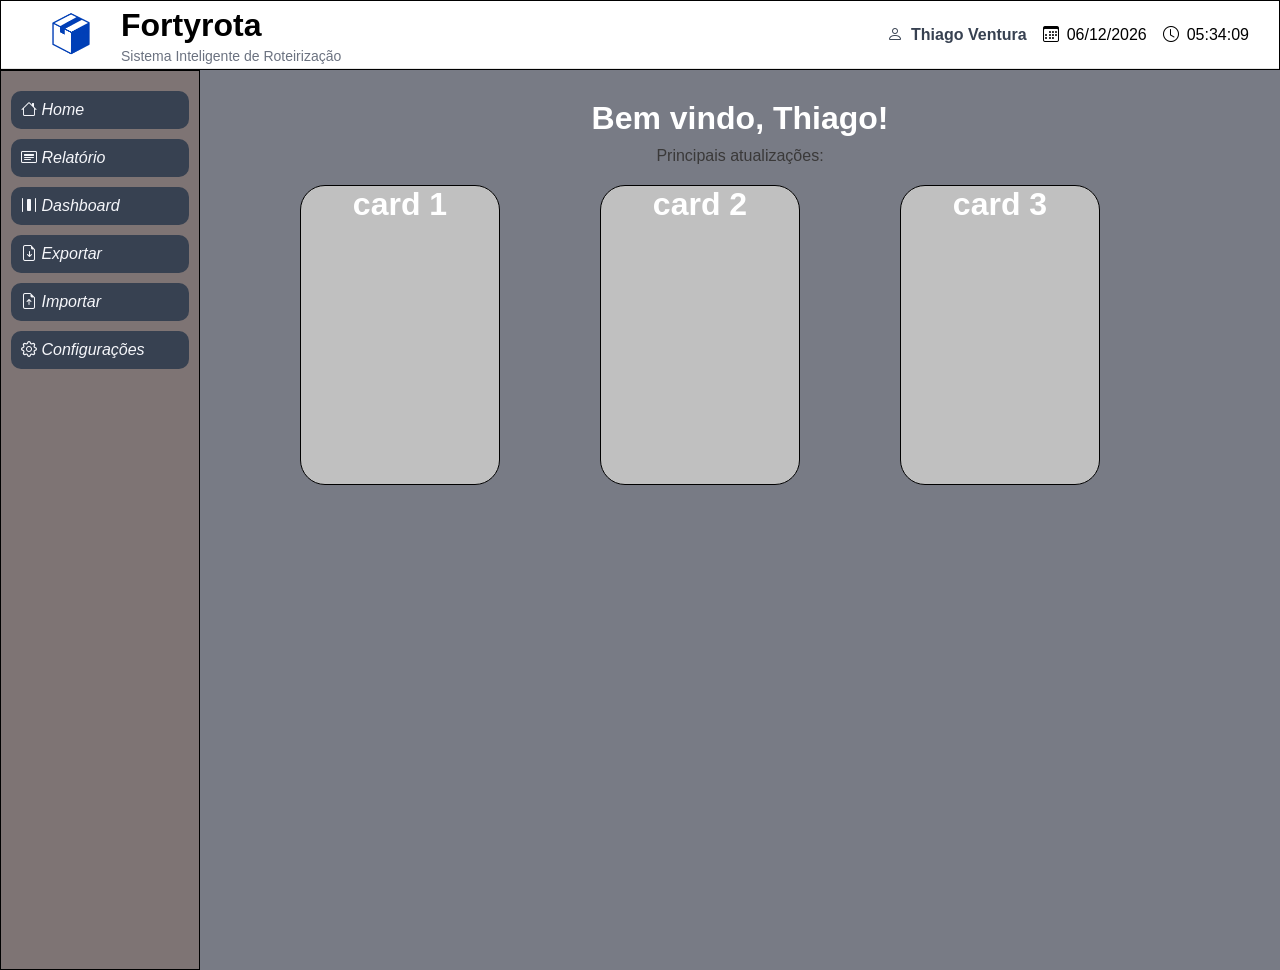
==== index.html @ dca32771 "Header - Sidebar - main - conceitos iniciais" ====
<!doctype html>
<html lang="en">
  <head>
    <meta charset="UTF-8" />
    <meta name="viewport" content="width=device-width, initial-scale=1.0" />
    <title>Fortyrota</title>
    <link rel="stylesheet" href="/CSS/style.css" />
    <link
      rel="stylesheet"
      href="https://cdn.jsdelivr.net/npm/bootstrap-icons@1.11.3/font/bootstrap-icons.min.css"
    />
  </head>
  <body>
    <header class="header">
      <div class="logo-container">
        <img src="/assets/logo.png" alt="Logo Fortymil" class="logo" />
        <div class="system-info">
          <h1 class="system-name">Fortyrota</h1>
          <p class="system-subtitle">Sistema Inteligente de Roteirização</p>
        </div>
      </div>

      <div class="user-container">
        <div class="user-item">
          <i class="bi bi-person"></i>
          <span class="user">Thiago Ventura</span>
        </div>

        <div class="user-item">
          <i class="bi bi-calendar3"></i>
          <span id="date"></span>
        </div>

        <div class="user-item">
          <i class="bi bi-clock"></i>
          <span id="clock"></span>
        </div>
      </div>
    </header>

    <div class="layout">

         <div class= "container-sidebar">
<aside class="aside-sidebar">

<nav class="navegacao-sidebar"> 

    <ul class="lista-home"> 
            <i class="bi bi-house">
              Home
            </i> </ul>

            <ul class="lista-Relatorio"> 
            <i class="bi bi-card-heading">
              Relatório
            </i> </ul>

            <ul class="lista-dashboard"> 
            <i class="bi bi-distribute-horizontal">
              Dashboard
            </i> </ul>

            <ul class="lista-exportar"> 
            <i class="bi bi-file-earmark-arrow-down">
              Exportar
            </i> </ul>

            <ul class="lista-importar"> 
            <i class="bi bi-file-earmark-arrow-up">
              Importar
            </i> </ul>

            <ul class="lista-configuracoes"> 
            <i class="bi bi-gear">

              Configurações
            </i> </ul>


    </div>

         <div class="main-container">

    <main class="main-content">

    <h1> Bem vindo, Thiago! </h1>
    <p class="atualizacoes">Principais atualizações:</p>
      
  </main>

  <div class="layout-container">
    
   <div class="cards-container">

      <h1>card 1</h1>
      
  </div>
  
  <div class="cards-container">

      <h1>card 2</h1>
      
  </div>
  
  <div class="cards-container">

      <h1>card 3</h1>
      
  </div>

  
  </div>

 
</div>

    </div>


</nav>

        

</aside>    

  </nav>

 

</div>

    <script src="/JS/script.js"></script>
  </body>
</html>
---- CSS/style.css ----
* {
  margin: 0;
  padding: 0;
  box-sizing: border-box;
}

body {
  font-family: Arial, Helvetica, sans-serif;

  background-color: #f5f6fa;
}

.header {
  height: 70px;
  background-color: #ffffff;
  display: flex;
  justify-content: space-between;
  align-items: center;
  padding: 0 30px;
  box-shadow: inset 0 -1px 0 rgba(0, 0, 0, 0.1);
  border: 1px, solid, black;
}

.logo-container {
  display: flex;
  align-items: center;
  gap: 10px;
}

.logo {
  width: 80px;
}

system-name {
  font-size: 42px;
  color: #1f2937;
  font-weight: 700;
}

.user-container {
  display: flex;

  align-items: center;

  gap: 8px;

  font-size: 15 px;

  color: #555;
}

.user-item {
  display: flex;
  align-items: center;
  gap: 8px;
  margin-left: 8px;
  color: #000000;
}

.user-item:first-child {
  color: #374151;

  font-weight: 600;
}

.clock {
  display: flex;
  align-items: center;
  gap: 8px;
}

.date {
  display: flex;
  align-items: center;
  gap: 8px;
}

.system-info {
  display: flex;
  flex-direction: column;
}

.system-subtitle {
  font-size: 14px;
  color: #6b7280;
  margin-top: 4px;
}

.aside-sidebar {
  background-color: rgb(126, 116, 116);
  width: 200px;
  max-width: 200px;
  height: 100vh;
  border:
    1px solid,
    rgb(0, 0, 0);
  z-index: 10px;
  overflow-y: auto;
  margin: 0;
}

.container-sidebar {
  max-width: 200px;
}

.navegacao-sidebar {
  padding: 10px;
}

.lista-home,
.lista-dashboard,
.lista-exportar,
.lista-importar,
.lista-configuracoes,
.lista-Relatorio {
  margin-top: 10px;
  background-color: #374151;
  padding: 10px;
  color: #f5f6fa;
  border-radius: 10px;
  max-width: 200px;
}

.main-container {
  background: #787b85;
  flex: 1;
  align-items: center;
  text-align: center;
  padding-top: 30px;
  align-items: center;
  text-align: center;
}

.layout {
  display: flex;
  color: rgb(255, 255, 255);
}

.atualizacoes {
  margin-top: 10px;
  color: rgb(58, 57, 57);
  align-items: center;
  text-align: center;
}

.cards-container {
  background-color: rgb(192, 192, 192);
  width: 200px;
  height: 300px;
  border-radius: 25px;
  margin-left: 100px;
  border: 1px, solid, black;
  margin-top: 20px;
  align-items: center;
}

.layout-container {
  display: flex;
  flex-direction: row;
}
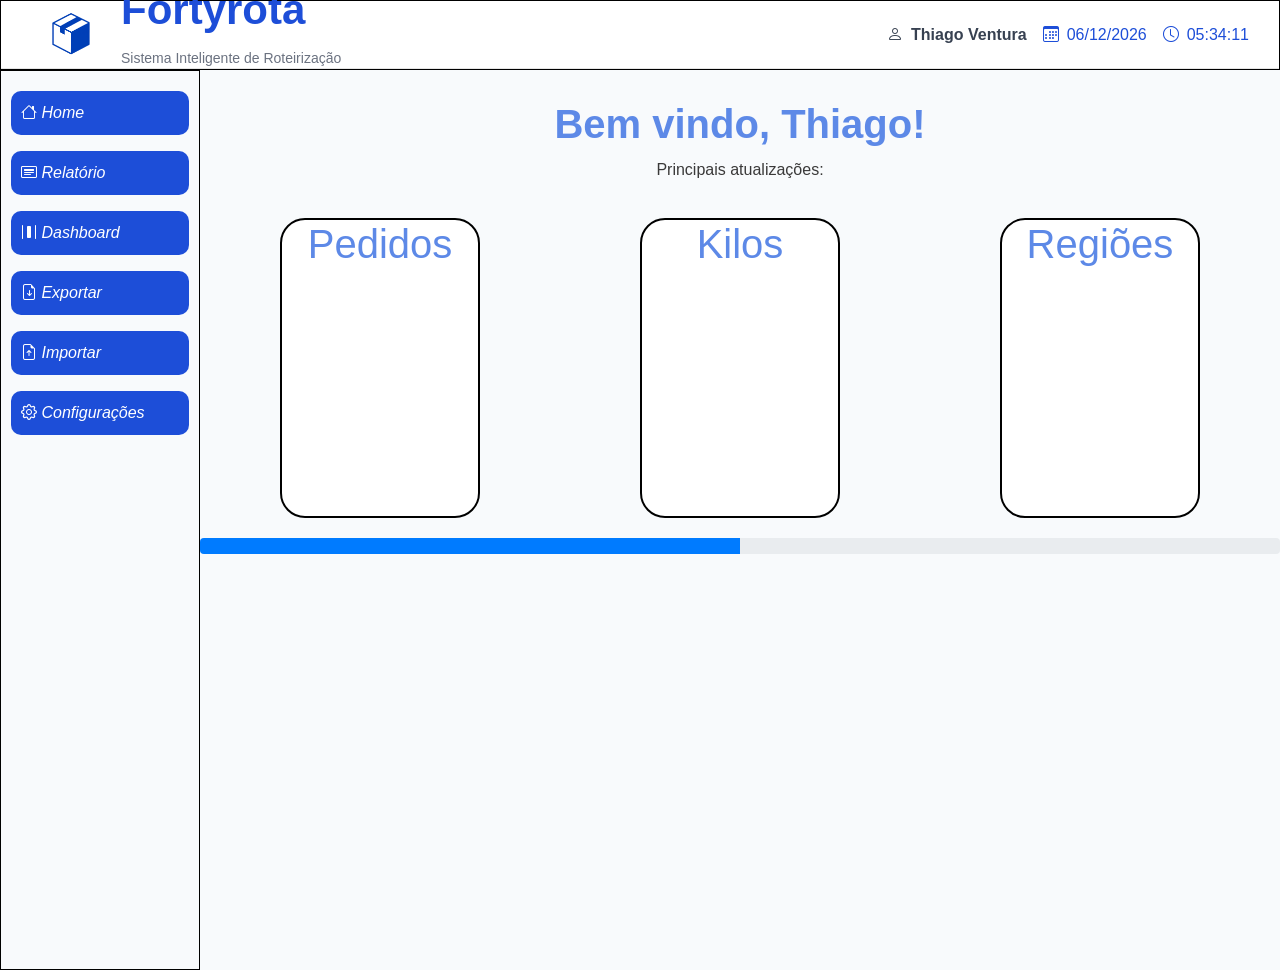
==== commit 4631fad5: "Organização das pastas / dinâmica de troca de conteúdo" ====
--- a/index.html
+++ b/index.html
@@ -9,6 +9,7 @@
       rel="stylesheet"
       href="https://cdn.jsdelivr.net/npm/bootstrap-icons@1.11.3/font/bootstrap-icons.min.css"
     />
+    <link rel="stylesheet" href="https://cdn.jsdelivr.net/npm/bootstrap@4.4.1/dist/css/bootstrap.min.css" integrity="sha384-Vkoo8x4CGsO3+Hhxv8T/Q5PaXtkKtu6ug5TOeNV6gBiFeWPGFN9MuhOf23Q9Ifjh" crossorigin="anonymous">
   </head>
   <body>
     <header class="header">
@@ -83,7 +84,7 @@
 
     <main class="main-content">
 
-    <h1> Bem vindo, Thiago! </h1>
+    <h1 id="bem-vindo"> Bem vindo, Thiago! </h1>
     <p class="atualizacoes">Principais atualizações:</p>
       
   </main>
@@ -92,28 +93,31 @@
     
    <div class="cards-container">
 
-      <h1>card 1</h1>
+      <h1> Pedidos </h1>
       
   </div>
   
   <div class="cards-container">
 
-      <h1>card 2</h1>
+      <h1> Kilos </h1>
       
   </div>
   
   <div class="cards-container">
 
-      <h1>card 3</h1>
+      <h1> Regiões </h1>
       
   </div>
 
   
   </div>
 
- 
+<div class="progress">
+  <div class="progress-bar" role="progressbar" style="width: 50%" aria-valuenow="50" aria-valuemin="0" aria-valuemax="100"></div>
 </div>
 
+</div>
+   
     </div>
 
 
@@ -129,6 +133,6 @@
 
 </div>
 
-    <script src="/JS/script.js"></script>
+    <script src="/JS/app.js"></script>
   </body>
 </html>
--- a/CSS/style.css
+++ b/CSS/style.css
@@ -31,9 +31,9 @@
   width: 80px;
 }
 
-system-name {
+.system-name {
   font-size: 42px;
-  color: #1f2937;
+  color: #1d4ed8;
   font-weight: 700;
 }
 
@@ -54,13 +54,13 @@
   align-items: center;
   gap: 8px;
   margin-left: 8px;
-  color: #000000;
+  color: #1d4ed8;
 }
 
 .user-item:first-child {
   color: #374151;
 
-  font-weight: 600;
+  font-weight: bold;
 }
 
 .clock {
@@ -87,7 +87,7 @@
 }
 
 .aside-sidebar {
-  background-color: rgb(126, 116, 116);
+  background-color: #f8fafc;
   width: 200px;
   max-width: 200px;
   height: 100vh;
@@ -114,26 +114,31 @@
 .lista-configuracoes,
 .lista-Relatorio {
   margin-top: 10px;
-  background-color: #374151;
+  background-color: #1d4ed8;
   padding: 10px;
-  color: #f5f6fa;
+  color: #ffffff;
   border-radius: 10px;
   max-width: 200px;
 }
 
+#bem-vindo {
+  font-weight: bold;
+}
+
 .main-container {
-  background: #787b85;
+  background: #f8fafc;
   flex: 1;
   align-items: center;
   text-align: center;
   padding-top: 30px;
   align-items: center;
   text-align: center;
+  color: #5d89e7;
 }
 
 .layout {
   display: flex;
-  color: rgb(255, 255, 255);
+  color: rgb(0, 0, 0);
 }
 
 .atualizacoes {
@@ -144,17 +149,22 @@
 }
 
 .cards-container {
-  background-color: rgb(192, 192, 192);
+  background-color: rgb(255, 255, 255);
   width: 200px;
   height: 300px;
   border-radius: 25px;
-  margin-left: 100px;
-  border: 1px, solid, black;
+  margin: auto;
+  border: 2px, solid, black;
   margin-top: 20px;
-  align-items: center;
 }
 
 .layout-container {
   display: flex;
   flex-direction: row;
+  justify-content: center;
+  align-items: center;
 }
+
+.progress {
+  margin-top: 20px;
+}
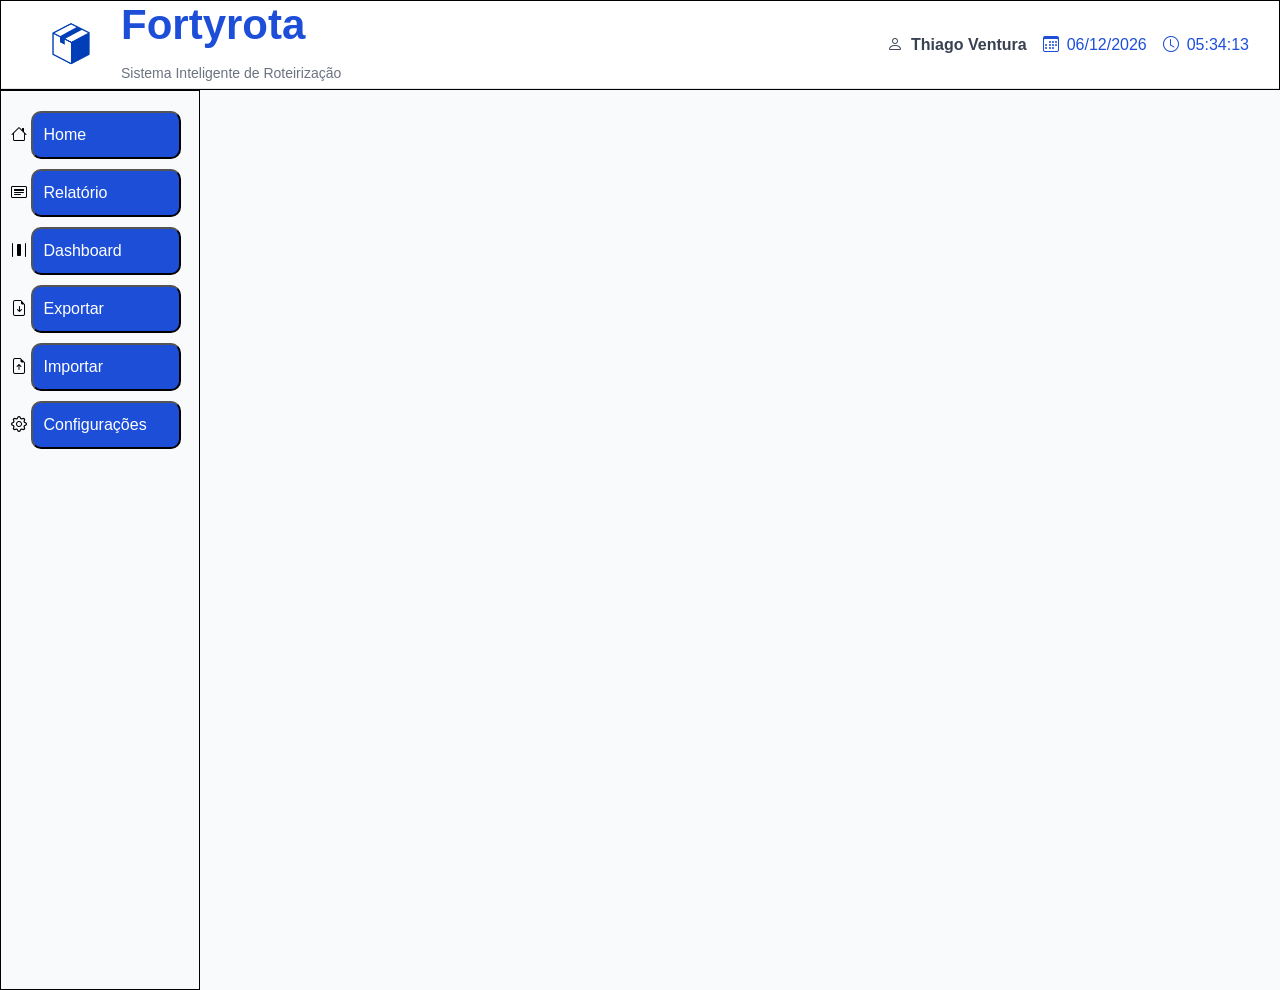
==== commit 63c74b12: "Troca de paginas com JS / home / relatorio / dashboard / configuracoes" ====
--- a/index.html
+++ b/index.html
@@ -46,93 +46,48 @@
 
 <nav class="navegacao-sidebar"> 
 
-    <ul class="lista-home"> 
             <i class="bi bi-house">
-              Home
-            </i> </ul>
+              <button id = "button-home" class="button-side"> Home </button> 
+            </i> 
 
-            <ul class="lista-Relatorio"> 
             <i class="bi bi-card-heading">
-              Relatório
-            </i> </ul>
+              <button id="button-relatorio" class="button-side"> Relatório </button> 
+            </i> 
 
-            <ul class="lista-dashboard"> 
             <i class="bi bi-distribute-horizontal">
-              Dashboard
-            </i> </ul>
+             <button id = "button-dashboard" class="button-side"> Dashboard </button> 
+            </i> 
 
-            <ul class="lista-exportar"> 
             <i class="bi bi-file-earmark-arrow-down">
-              Exportar
-            </i> </ul>
-
-            <ul class="lista-importar"> 
+              <button class="button-side"> Exportar </button> 
+            </i> 
+         
             <i class="bi bi-file-earmark-arrow-up">
-              Importar
-            </i> </ul>
-
-            <ul class="lista-configuracoes"> 
+              <button class="button-side"> Importar </button> 
+            </i> 
+      
             <i class="bi bi-gear">
-
-              Configurações
-            </i> </ul>
-
+             <button id="button-config" class="button-side"> Configurações </button>   
+            </i> 
 
     </div>
 
-         <div class="main-container">
+    <main id="main_container"></main>
 
-    <main class="main-content">
-
-    <h1 id="bem-vindo"> Bem vindo, Thiago! </h1>
-    <p class="atualizacoes">Principais atualizações:</p>
-      
-  </main>
-
-  <div class="layout-container">
-    
-   <div class="cards-container">
-
-      <h1> Pedidos </h1>
-      
-  </div>
-  
-  <div class="cards-container">
-
-      <h1> Kilos </h1>
-      
-  </div>
-  
-  <div class="cards-container">
-
-      <h1> Regiões </h1>
-      
-  </div>
-
-  
-  </div>
-
-<div class="progress">
-  <div class="progress-bar" role="progressbar" style="width: 50%" aria-valuenow="50" aria-valuemin="0" aria-valuemax="100"></div>
-</div>
-
-</div>
-   
     </div>
 
-
 </nav>
-
-        
 
 </aside>    
 
   </nav>
 
- 
-
 </div>
 
     <script src="/JS/app.js"></script>
+    <script src="/JS/home.js"></script>
+    <script src="/JS/dashboard.js"></script>
+    <script src="/JS/relatorio.js"></script>
+  <script src="/JS/configuracoes.js"></script>
   </body>
 </html>
--- a/CSS/style.css
+++ b/CSS/style.css
@@ -11,7 +11,7 @@
 }
 
 .header {
-  height: 70px;
+  height: 90px;
   background-color: #ffffff;
   display: flex;
   justify-content: space-between;
@@ -35,6 +35,7 @@
   font-size: 42px;
   color: #1d4ed8;
   font-weight: 700;
+  margin-top: 10px;
 }
 
 .user-container {
@@ -107,25 +108,22 @@
   padding: 10px;
 }
 
-.lista-home,
-.lista-dashboard,
-.lista-exportar,
-.lista-importar,
-.lista-configuracoes,
-.lista-Relatorio {
+.button-side {
   margin-top: 10px;
   background-color: #1d4ed8;
   padding: 10px;
+  width: 150px;
   color: #ffffff;
   border-radius: 10px;
   max-width: 200px;
+  text-align: left;
 }
 
 #bem-vindo {
   font-weight: bold;
 }
 
-.main-container {
+#main_container {
   background: #f8fafc;
   flex: 1;
   align-items: center;
